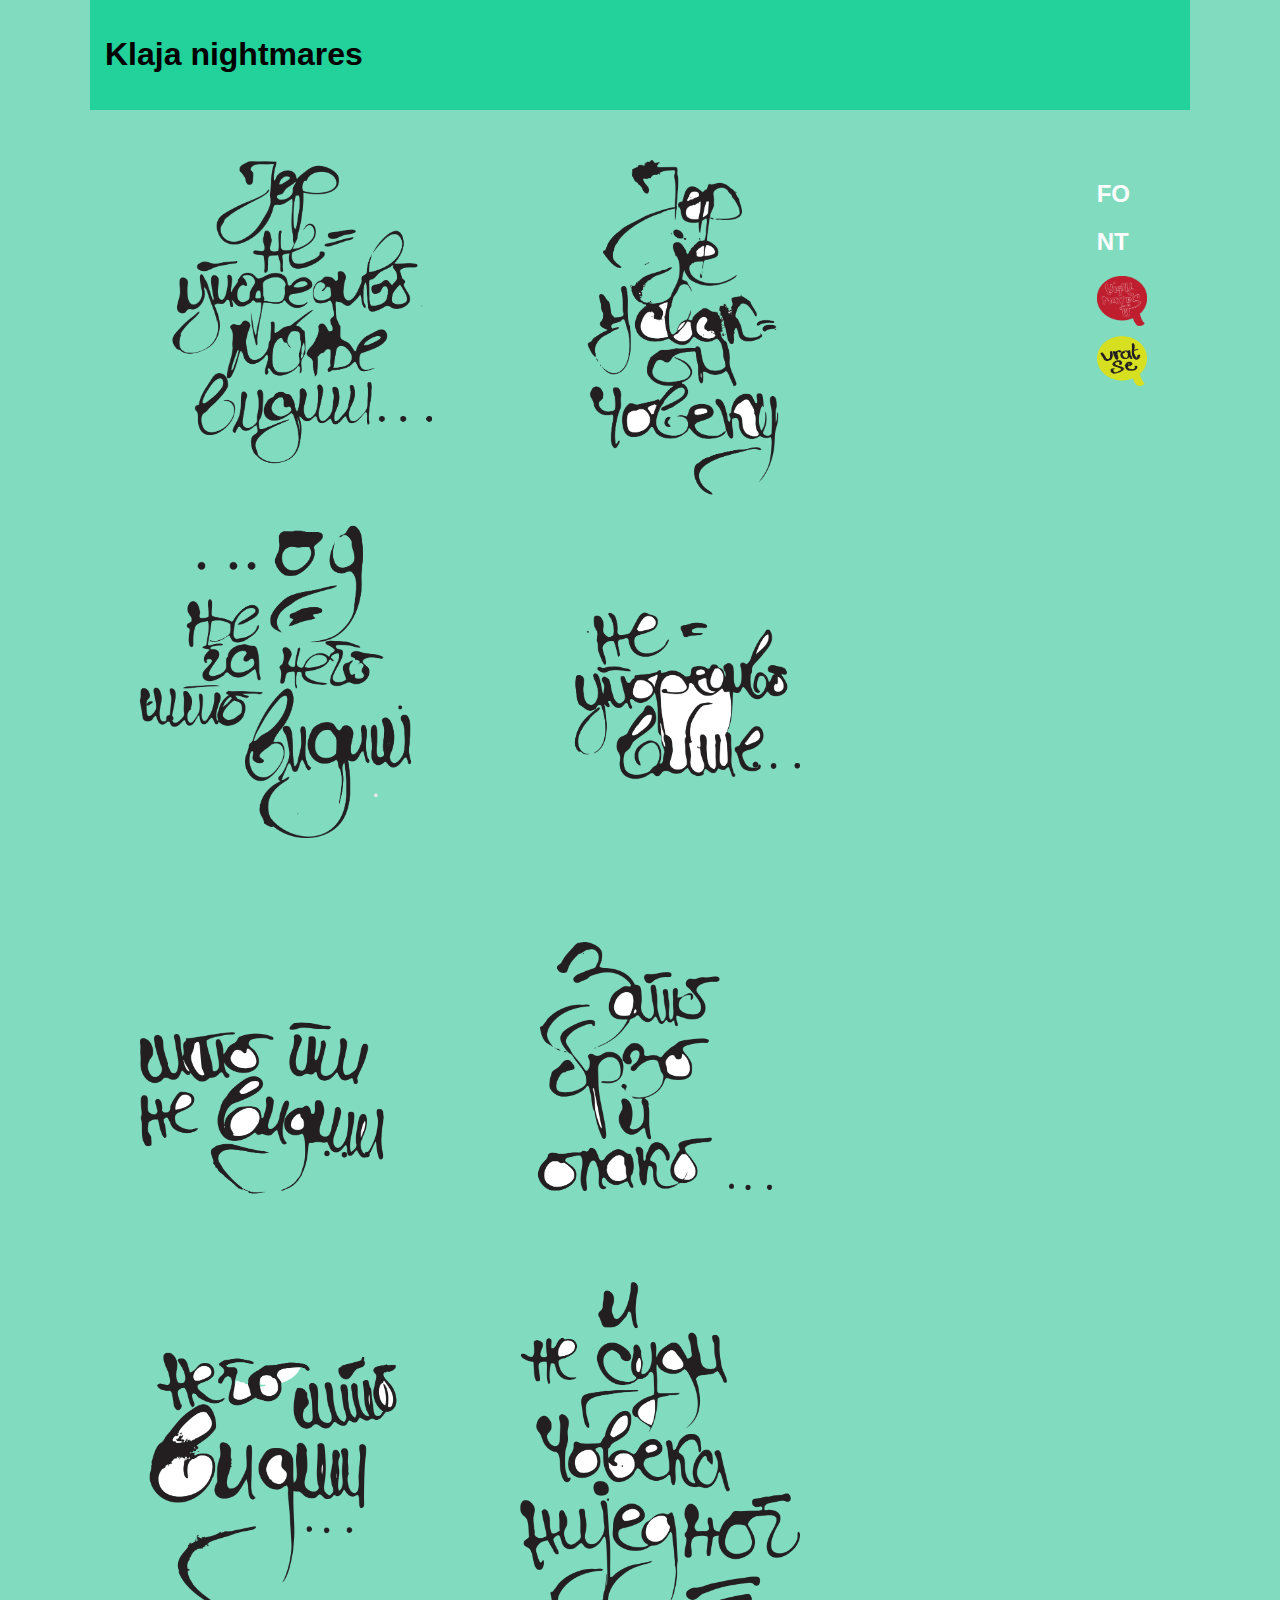
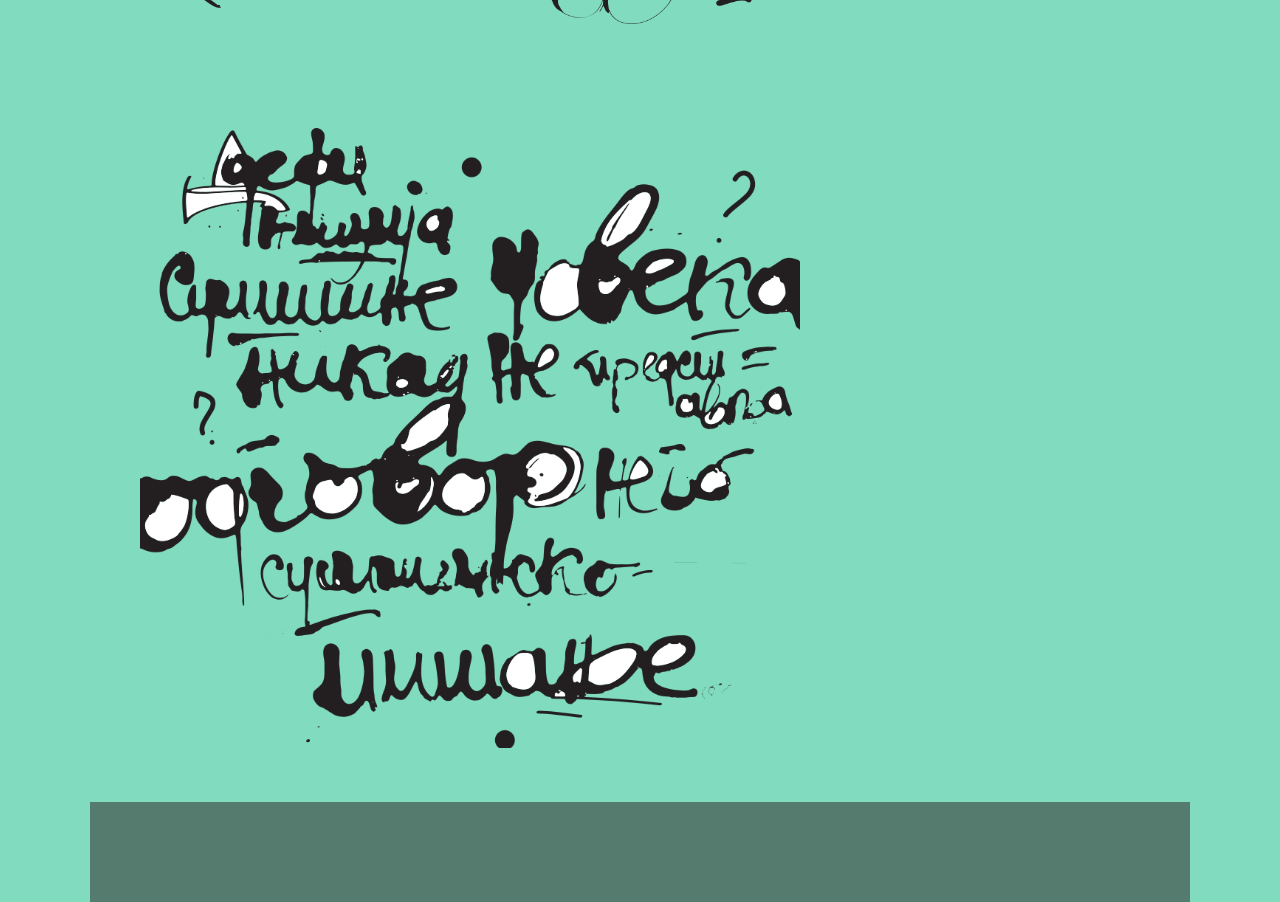
==== html/font.html @ e6237557 "init" ====
<!DOCTYPE html>
<html lang="en">
<head>
	<meta charset="utf-8">
	<meta name="viewport" content="width=device-width, initial-scale=1.0">
  <meta name="description" content="nesto pise o Klaji">
  <link rel="icon" type="image/png" href="../img/ikonica.png">
	<title>font</title>
	<link rel="stylesheet" type="text/css" href="../css/font.css">
</head>
<body>
	 <div class="kontejner">
		<header>
			<h1>Klaja nightmares</h1>
		</header>
		<div class="prva">
			<h2>FO</h2>
			<h2>NT</h2>
			<img src="../img/nocnamora1.png">
			<a href="index.html" target="framename"><img src="../img/nazad.png"></a>
		</div>
		<div class="slike">
          <img class="slika1" src="../img/font3.png">
          <img class="slika2" src="../img/font4.png">
          <img class="slika3" src="../img/frejm.png">
        </div>
        <footer></footer>
    </div>
	
</body>
</html>
---- css/font.css ----
html, body {
  margin: 0;
  padding: 0;
  font-family: "Arial", san-serif;
  background-color: #81dbbe;
}

.kontejner {
  max-width: 1100px;
  height: 100vh;
  margin: 0 auto;
  position: relative;
}

header {
  background-color: #23d19a;
  padding: 15px;
}

.prva {
  float: right;
  margin-right: 60px;
  margin-top: 50px;
}

.prva img {
  float: right;
  display: block;
  width: 50px;
  height: 50px;
  position: fixed;
}

.prva a img {
  float: right;
  display: block;
  width: 50px;
  height: 50px;
  position: fixed;
  margin-top: 60px;
}

h2 {
  display: block;
  color: white;
}

.slike {
  width: 60%;
}

img.slika1 {
  margin: 50px;
  width: 100%;
  
}

img.slika2 {
  margin: 50px;
  width: 100%;
  
}

img.slika3 {
  margin: 50px;
  width: 100%;
  
}

footer {
  background-color: #557a6e;
  height: 100px;
}

@media only screen and (max-width:500px) {
  .prva {
    margin-top: 0;
    margin-right: 0;
    float: left;
    margin-bottom: 80px;
    margin-left: 50px;
  }
}
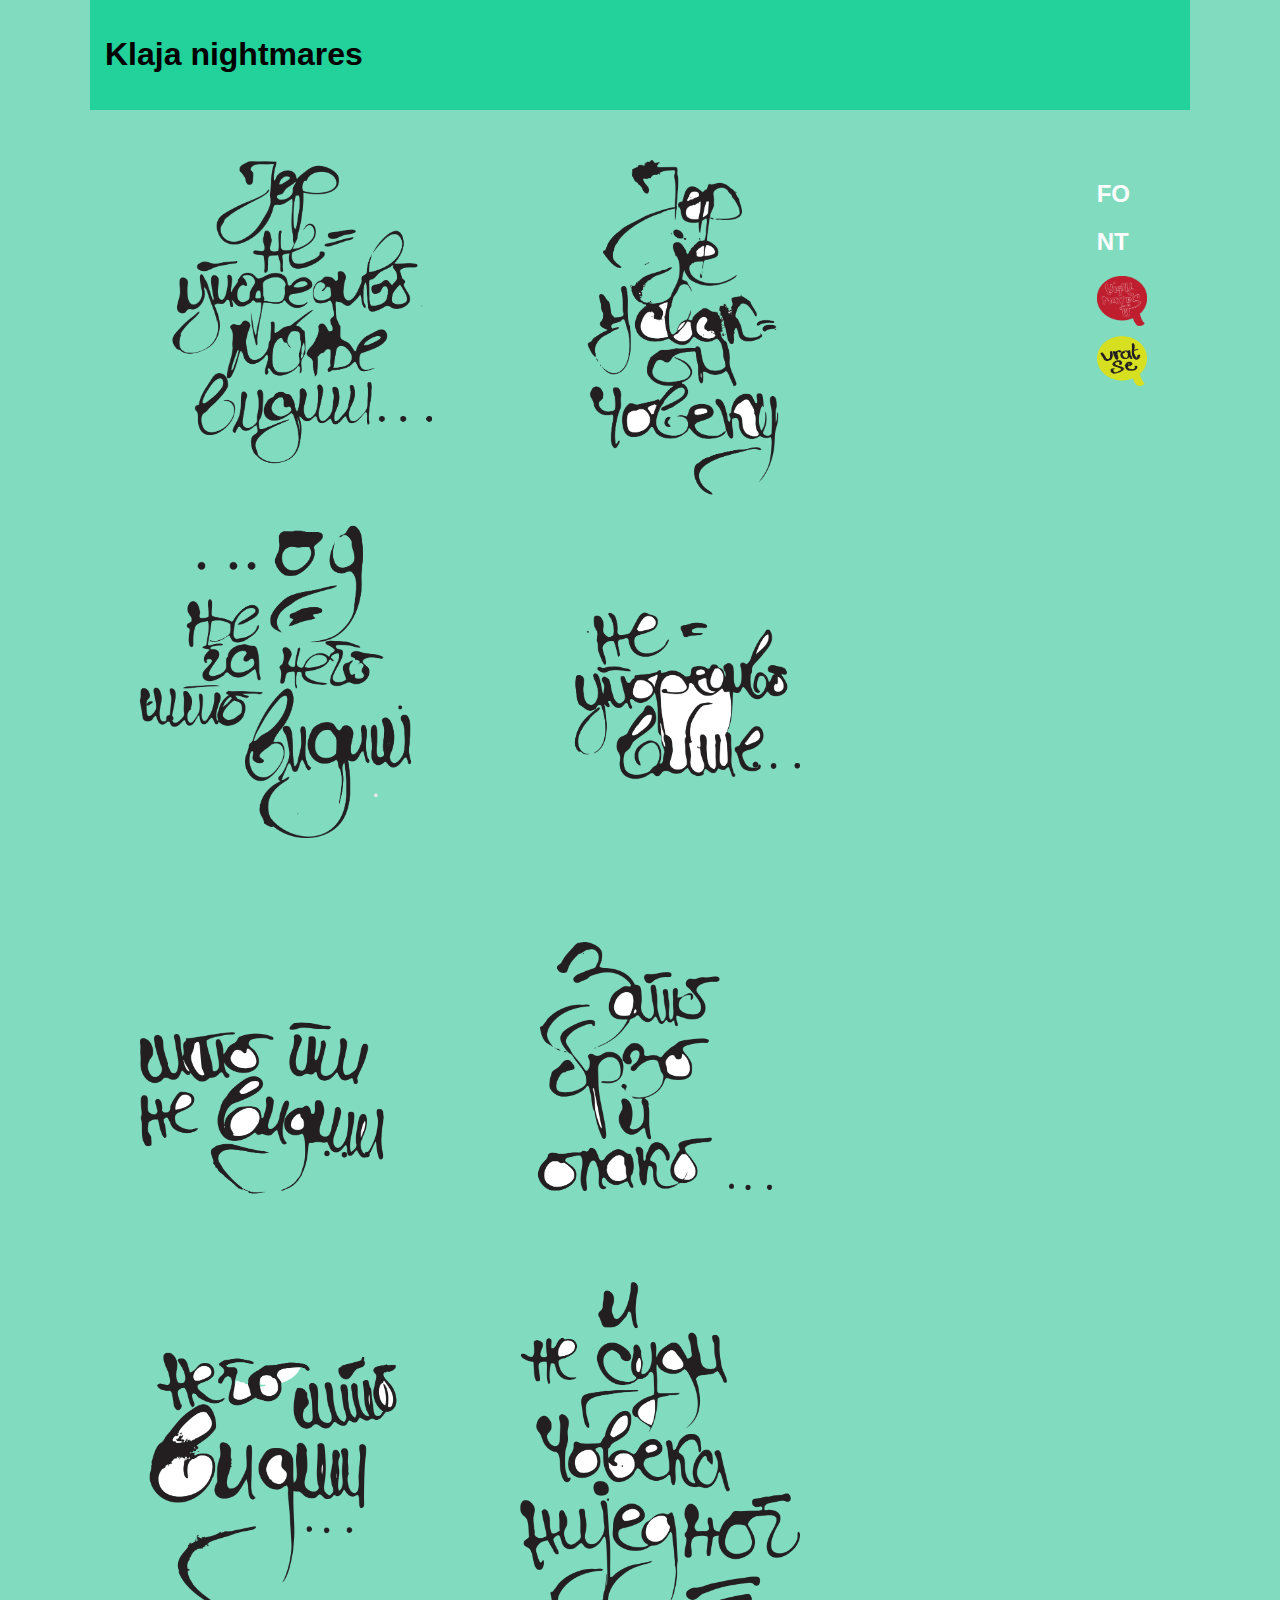
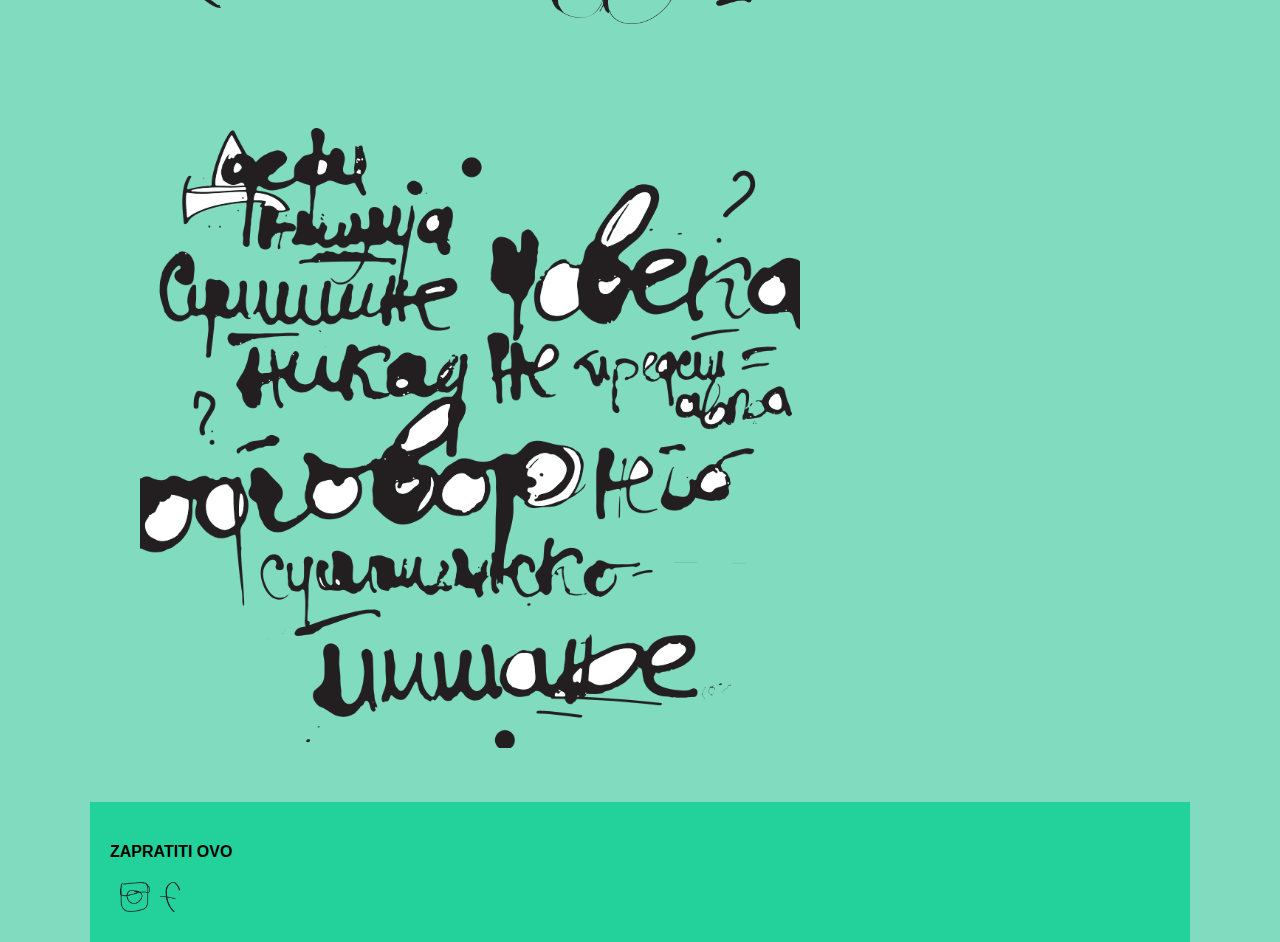
==== commit 878219fc: "drugi komit" ====
--- a/html/font.html
+++ b/html/font.html
@@ -1,5 +1,5 @@
 <!DOCTYPE html>
-<html lang="en">
+<html lang="sr-RS">
 <head>
 	<meta charset="utf-8">
 	<meta name="viewport" content="width=device-width, initial-scale=1.0">
@@ -24,7 +24,11 @@
           <img class="slika2" src="../img/font4.png">
           <img class="slika3" src="../img/frejm.png">
         </div>
-        <footer></footer>
+        <footer>
+          <h4>ZAPRATITI OVO</h4>
+          <a href="#"><img class="insta" src="../img/insta.png"></a>
+          <a href="#"><img src="../img/face.png"></a>
+       </footer>
     </div>
 	
 </body>
--- a/css/font.css
+++ b/css/font.css
@@ -68,8 +68,21 @@
 }
 
 footer {
-  background-color: #557a6e;
+  background-color: #23d19a;
   height: 100px;
+  padding: 20px;
+}
+
+footer img.insta {
+  width: 30px;
+  height: 30px;
+}
+
+footer img {
+  float: left;
+  width: 20px;
+  height: 30px;
+  margin-left: 10px;
 }
 
 @media only screen and (max-width:500px) {
